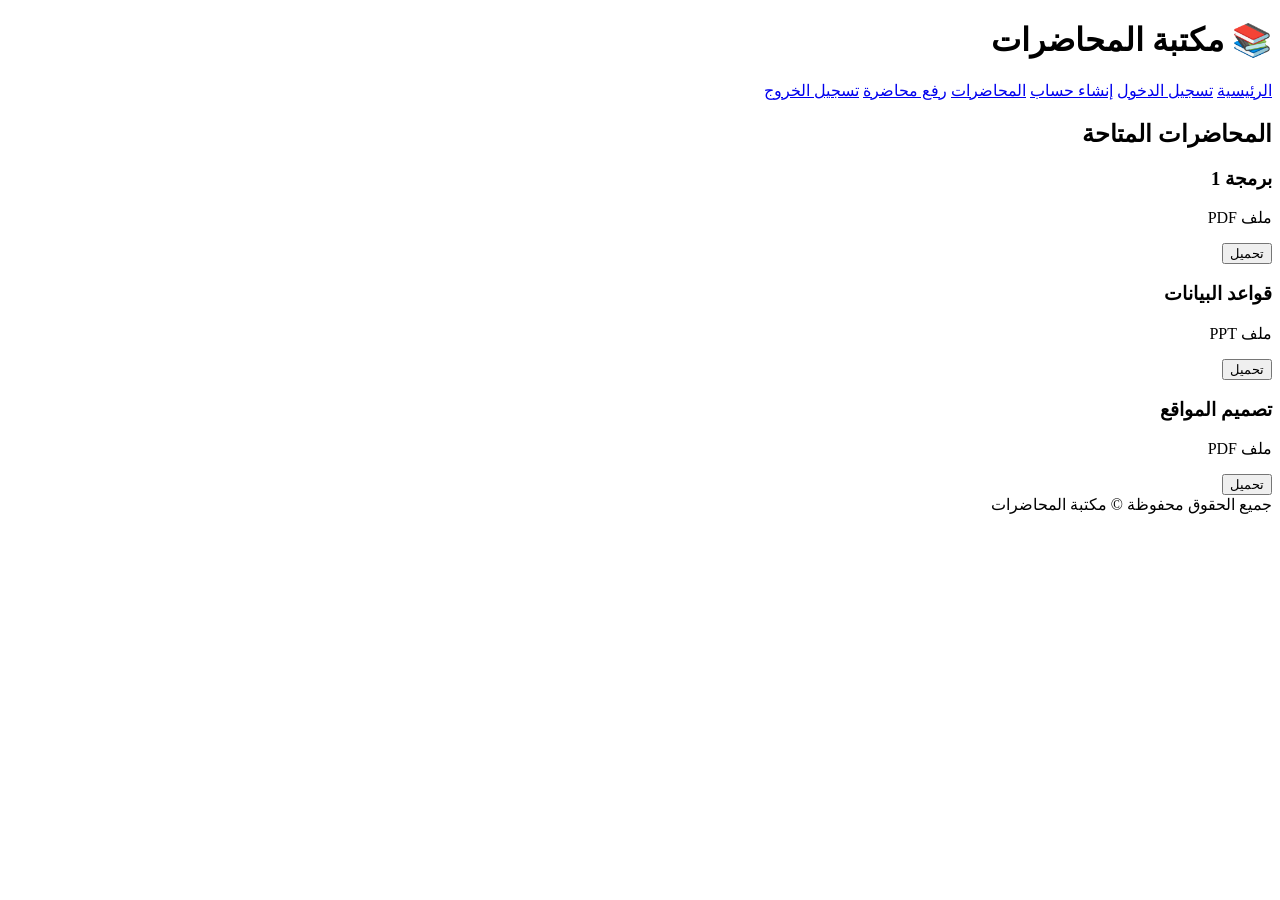
==== lectures.html @ eb18407f "Add files via upload" ====
<!DOCTYPE html>
<html lang="ar" dir="rtl">
<head>
    <meta charset="UTF-8">
    <meta name="viewport" content="width=device-width, initial-scale=1.0">
    <title>المحاضرات</title>
    <link rel="stylesheet" href="css/style.css">
</head>
<body>
    <header>
        <h1>📚 مكتبة المحاضرات</h1>
        <nav>
            <a href="index.html">الرئيسية</a>
            <a href="login.html">تسجيل الدخول</a>
            <a href="register.html">إنشاء حساب</a>
            <a href="lectures.html">المحاضرات</a>
            <a href="upload.html">رفع محاضرة</a>
            <a href="#" onclick="logout()">تسجيل الخروج</a>
        </nav>
    </header>

    <section>
        <h2>المحاضرات المتاحة</h2>
        <div class="card">
            <h3>برمجة 1</h3>
            <p>ملف PDF</p>
            <button>تحميل</button>
        </div>
        <div class="card">
            <h3>قواعد البيانات</h3>
            <p>ملف PPT</p>
            <button>تحميل</button>
        </div>
        <div class="card">
            <h3>تصميم المواقع</h3>
            <p>ملف PDF</p>
            <button>تحميل</button>
        </div>
    </section>

    <footer>جميع الحقوق محفوظة © مكتبة المحاضرات</footer>
    <script src="script.js"></script>
</body>
</html>
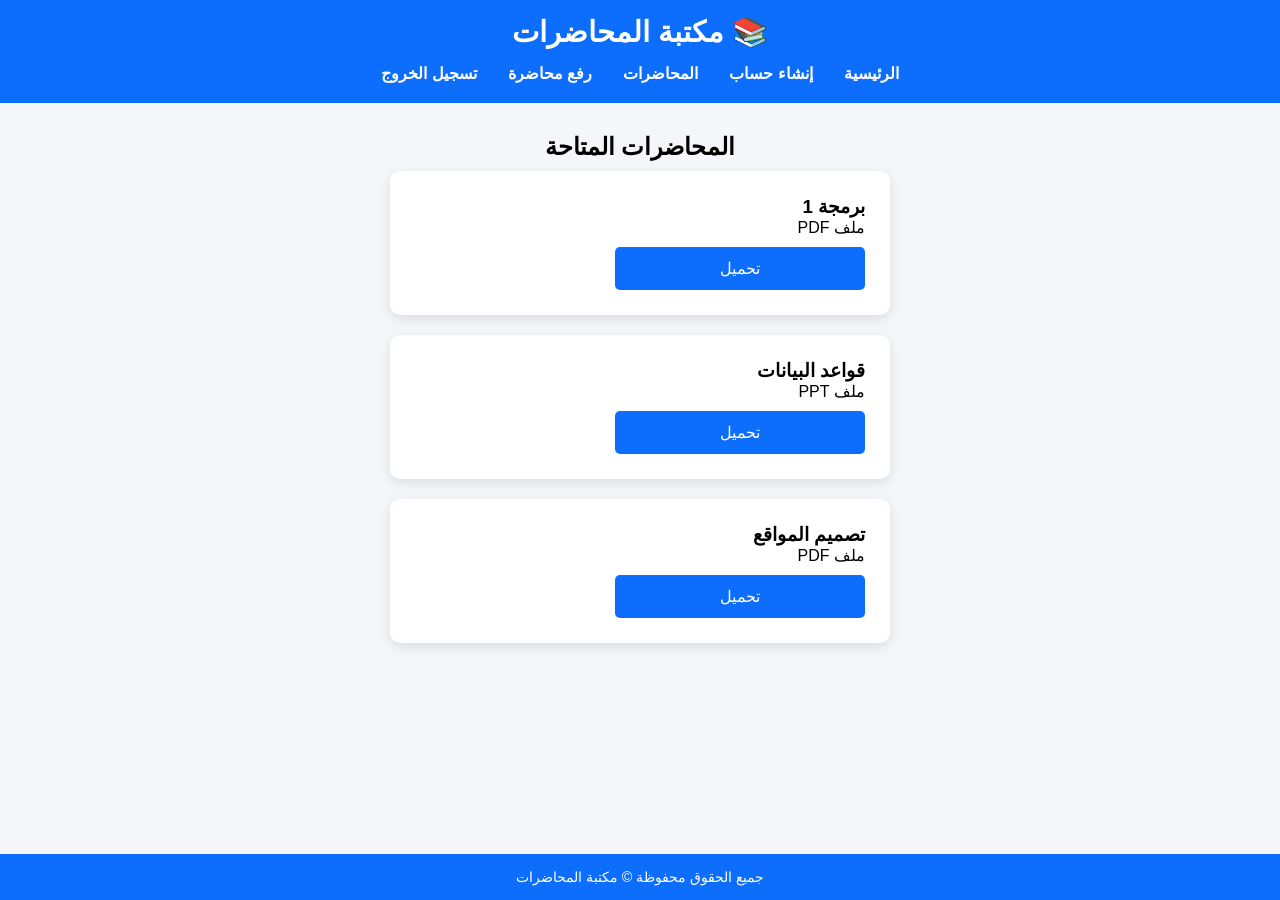
==== commit e31c89c5: "Update lectures.html" ====
--- a/lectures.html
+++ b/lectures.html
@@ -10,8 +10,7 @@
     <header>
         <h1>📚 مكتبة المحاضرات</h1>
         <nav>
-            <a href="index.html">الرئيسية</a>
-            <a href="login.html">تسجيل الدخول</a>
+            <a href="home.html">الرئيسية</a>        <!-- تغيرت من index.html -->
             <a href="register.html">إنشاء حساب</a>
             <a href="lectures.html">المحاضرات</a>
             <a href="upload.html">رفع محاضرة</a>
@@ -41,4 +40,4 @@
     <footer>جميع الحقوق محفوظة © مكتبة المحاضرات</footer>
     <script src="script.js"></script>
 </body>
-</html>+</html>
--- a/css/style.css
+++ b/css/style.css
@@ -0,0 +1,193 @@
+* {
+    margin: 0;
+    padding: 0;
+    box-sizing: border-box;
+    font-family: 'Tahoma', Arial, sans-serif;
+}
+
+body {
+    background: #f4f6f9;
+    min-height: 100vh;
+    display: flex;
+    flex-direction: column;
+}
+
+/* الهيدر */
+header {
+    background: #0d6efd;
+    padding: 15px 20px;
+    color: white;
+    text-align: center;
+}
+
+header h1 {
+    font-size: 1.8rem;
+    margin-bottom: 10px;
+}
+
+/* القائمة */
+nav {
+    display: flex;
+    flex-wrap: wrap;
+    justify-content: center;
+    gap: 8px 15px;
+    margin-top: 5px;
+}
+
+nav a {
+    color: white;
+    text-decoration: none;
+    font-weight: bold;
+    font-size: 1rem;
+    padding: 5px 8px;
+    border-radius: 5px;
+    transition: 0.3s;
+}
+
+nav a:hover {
+    background: rgba(255, 255, 255, 0.2);
+    color: #ffd700;
+}
+
+/* المحتوى الرئيسي */
+section {
+    flex: 1;
+    padding: 30px 20px;
+    display: flex;
+    flex-direction: column;
+    align-items: center;
+}
+
+/* الصناديق */
+.form-box, .card {
+    background: white;
+    padding: 25px;
+    border-radius: 10px;
+    box-shadow: 0 4px 12px rgba(0,0,0,0.1);
+    width: 100%;
+    max-width: 500px;
+    margin: 10px auto;
+}
+
+.hero {
+    text-align: center;
+    padding: 30px 10px;
+    max-width: 700px;
+}
+
+.hero h2 {
+    font-size: 2rem;
+    margin-bottom: 15px;
+}
+
+.hero p {
+    font-size: 1.2rem;
+    color: #555;
+}
+
+/* الأزرار */
+button {
+    background: #0d6efd;
+    color: white;
+    border: none;
+    padding: 12px 28px;
+    border-radius: 5px;
+    font-size: 1rem;
+    cursor: pointer;
+    transition: 0.3s;
+    width: 100%;
+    max-width: 250px;
+    margin-top: 10px;
+}
+
+button:hover {
+    background: #084298;
+    transform: scale(1.02);
+}
+
+/* الحقول */
+input {
+    width: 100%;
+    padding: 12px;
+    margin: 8px 0;
+    border: 1px solid #ccc;
+    border-radius: 5px;
+    font-size: 1rem;
+}
+
+input:focus {
+    outline: 2px solid #0d6efd;
+    border-color: transparent;
+}
+
+/* روابط التواصل */
+.contact-icons {
+    text-align: center;
+    margin-top: 20px;
+}
+
+.contact-icons a {
+    display: inline-block;
+    margin: 5px 10px;
+    text-decoration: none;
+    font-size: 1.2rem;
+    color: #0d6efd;
+    font-weight: bold;
+}
+
+.contact-icons a:hover {
+    color: #084298;
+}
+
+.contact-icons p {
+    margin-top: 8px;
+    font-weight: bold;
+    color: #333;
+}
+
+/* الفوتر */
+footer {
+    background: #0d6efd;
+    color: white;
+    text-align: center;
+    padding: 15px;
+    margin-top: auto;
+    font-size: 0.9rem;
+}
+
+/* ========== التجاوب مع الشاشات الصغيرة ========== */
+@media (max-width: 600px) {
+    header h1 {
+        font-size: 1.4rem;
+    }
+
+    nav a {
+        font-size: 0.9rem;
+        padding: 4px 6px;
+    }
+
+    .hero h2 {
+        font-size: 1.6rem;
+    }
+
+    .hero p {
+        font-size: 1rem;
+    }
+
+    .form-box, .card {
+        padding: 18px;
+    }
+
+    button {
+        width: 100%;
+        max-width: 100%;
+    }
+
+    input {
+        padding: 10px;
+    }
+
+    .contact-icons a {
+        font-size: 1rem;
+    }
+}
